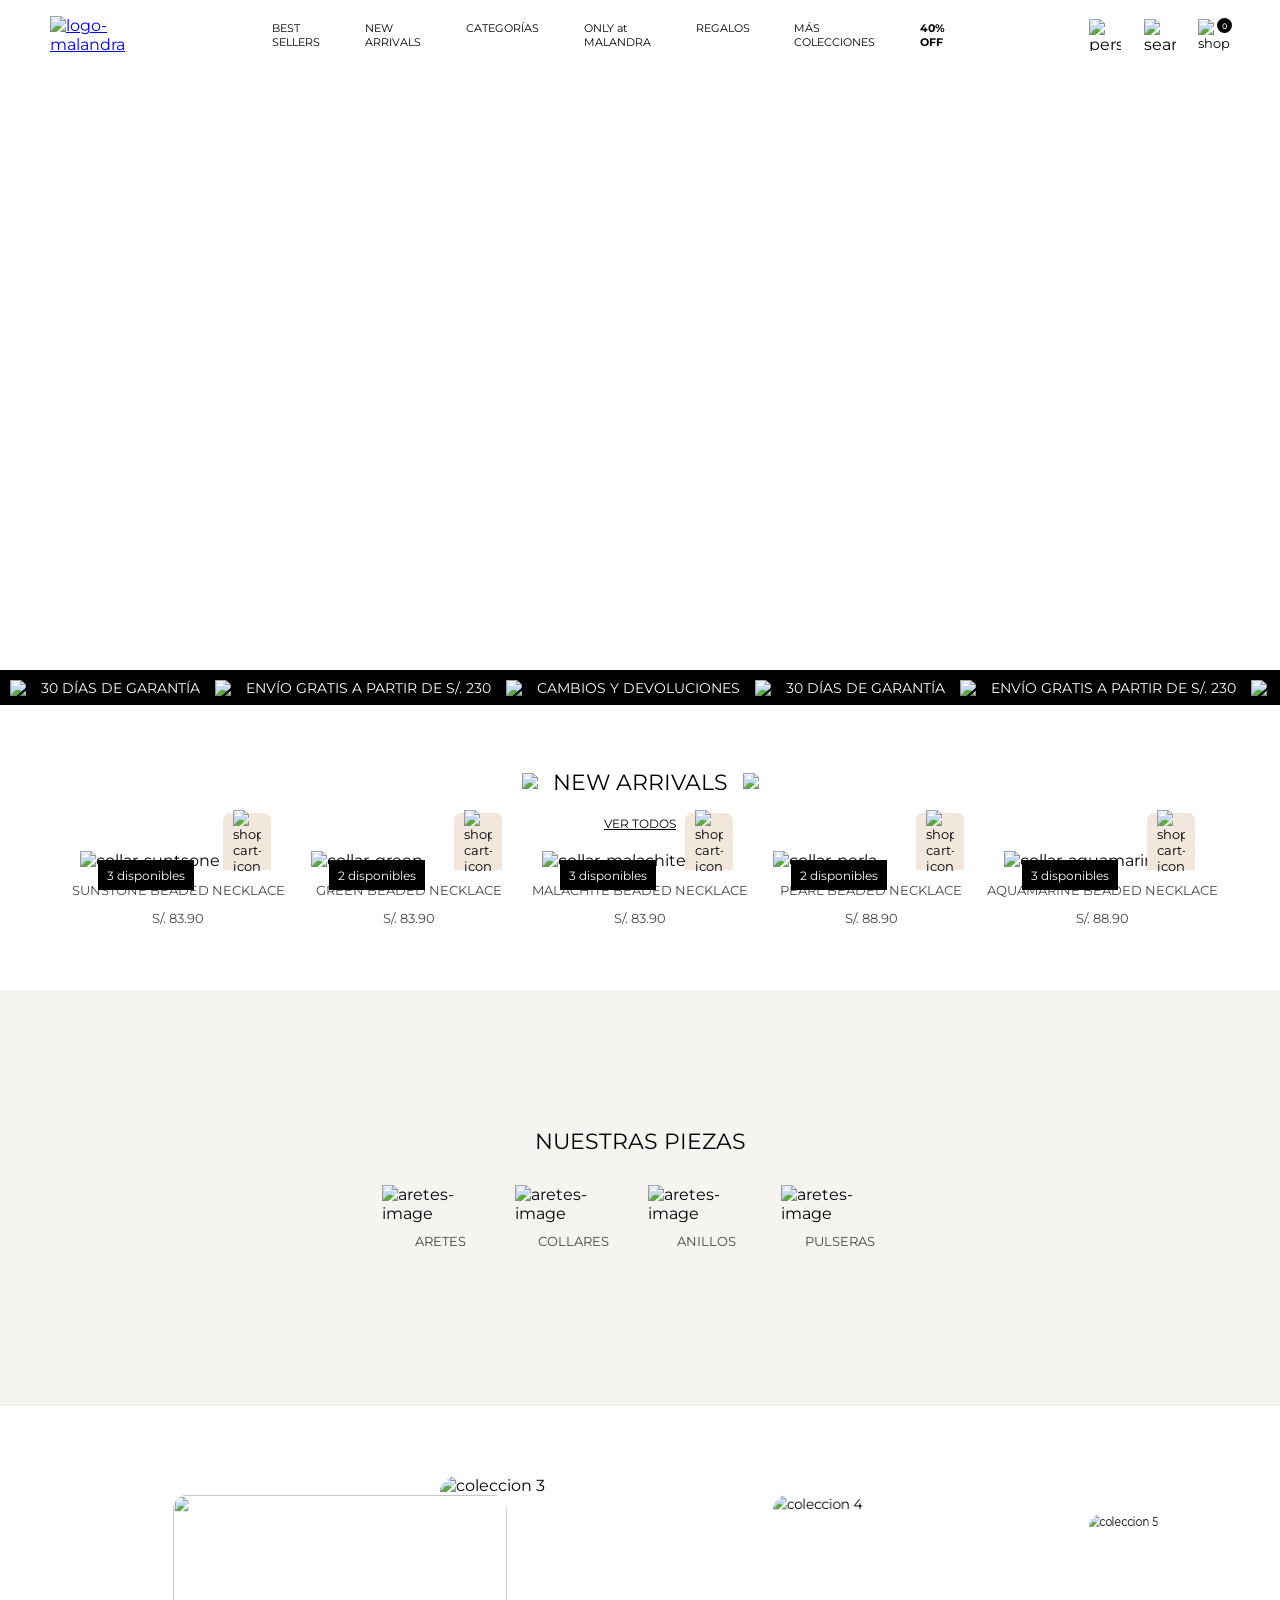
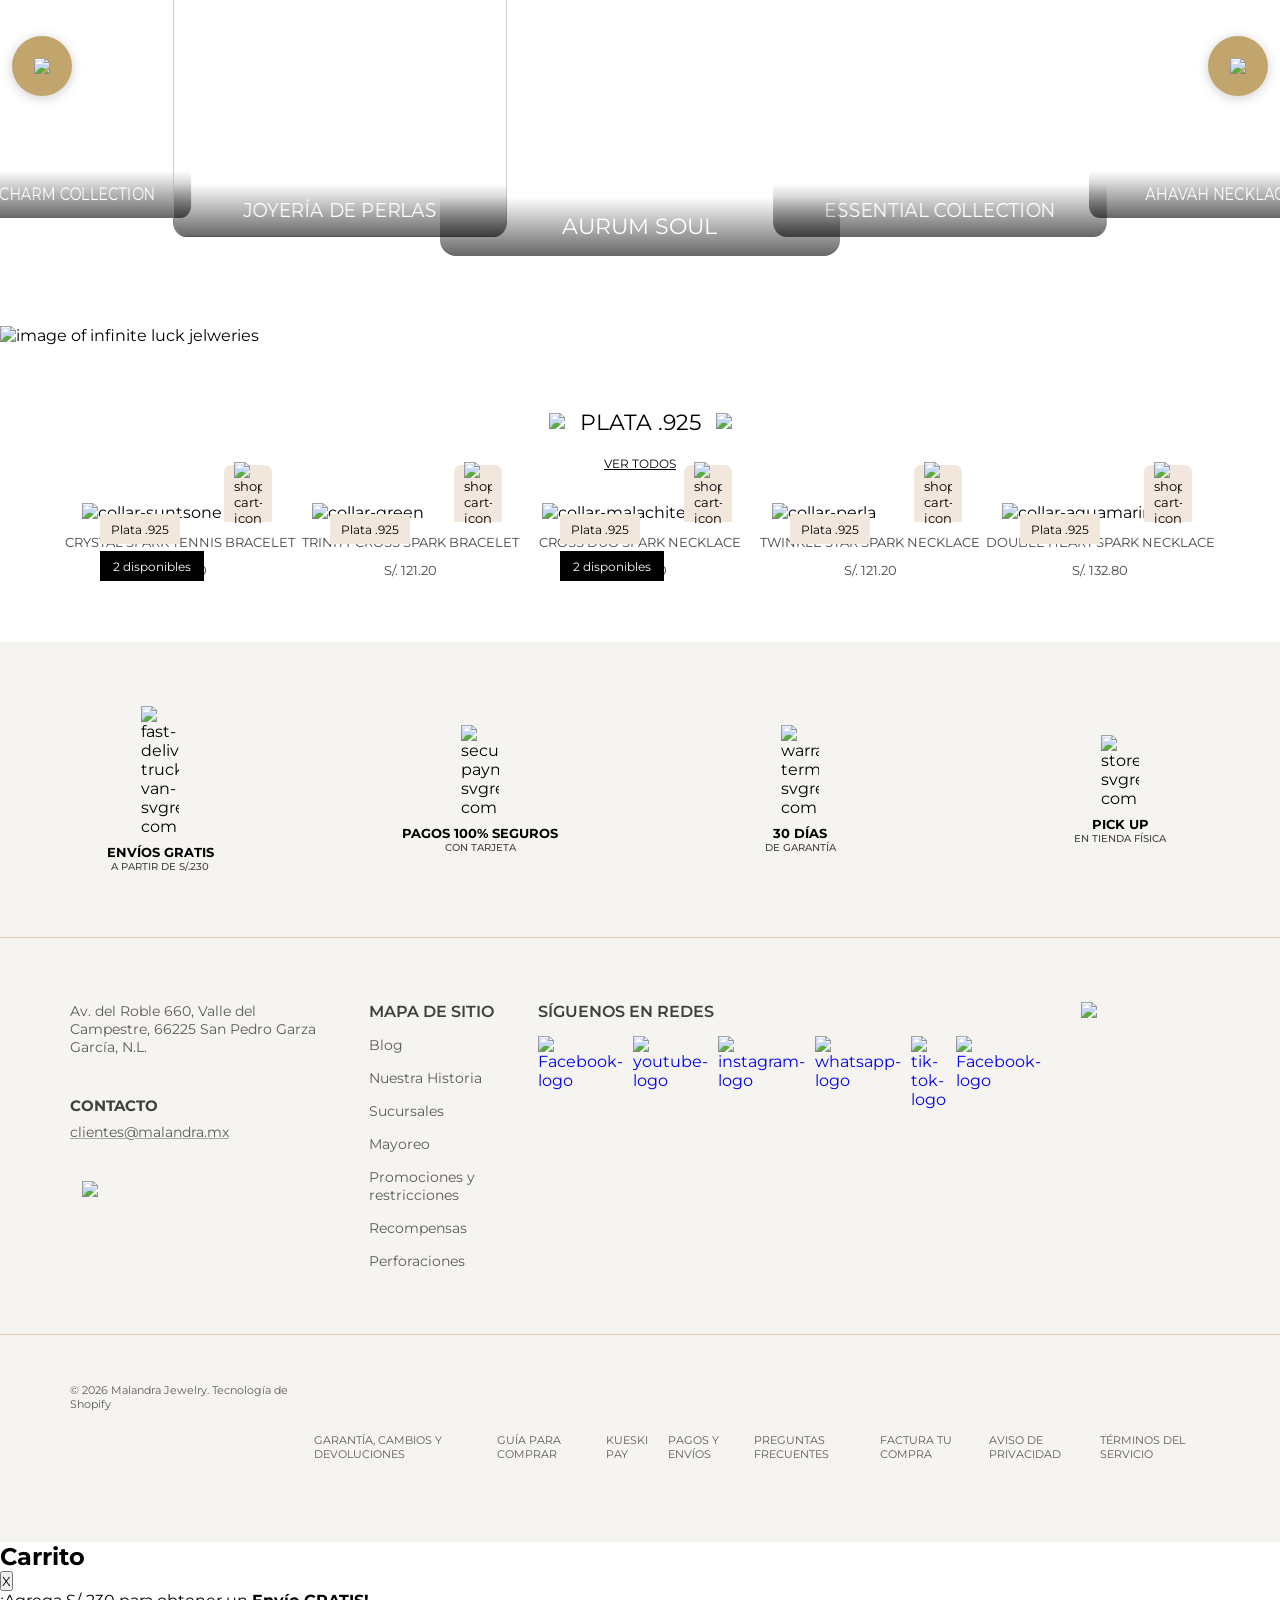
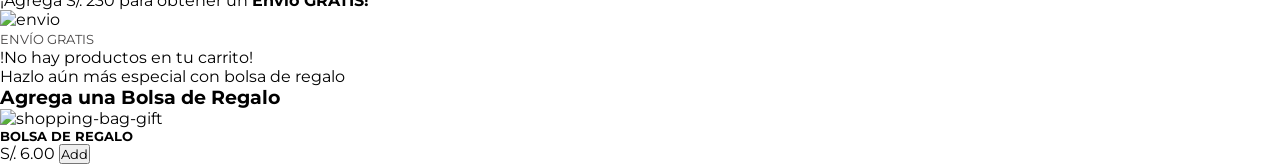
==== index.html @ ec883e51 "estructura inicial" ====
<!DOCTYPE html>
<html lang="en">
<head>
  <meta charset="UTF-8">
  <meta name="viewport" content="width=device-width, initial-scale=1.0">
  <title>Main Page Web Malandra</title>

  <link rel = "stylesheet" href = "styles.css" >
  <link rel = "stylesheet" href = "./cart-drawer/product.css" ><!--CSS DE cart-drawer-->
  
  <!--FONT Montserrat-->
  <link rel="preconnect" href="https://fonts.googleapis.com">
  <link rel="preconnect" href="https://fonts.gstatic.com" crossorigin>
  <link href="https://fonts.googleapis.com/css2?family=Cormorant+Garamond:ital,wght@0,300..700;1,300..700&family=Montserrat:ital,wght@0,100..900;1,100..900&family=Poppins:ital,wght@0,100;0,200;0,300;0,400;0,500;0,600;0,700;0,800;0,900;1,100;1,200;1,300;1,400;1,500;1,600;1,700;1,800;1,900&display=swap" rel="stylesheet">
</head>
<body>
  <header class = "page-header">
    <a href ="index.html">
      <img class = "logo-malandra" src="./assets/LogoMalandra.webp" alt = "logo-malandra"/>
    </a>  
    
    
    <nav class = "nav-links">
      <a>BEST SELLERS</a>
      <a>NEW ARRIVALS</a>
      <a>CATEGORÍAS</a>
      <a>ONLY at MALANDRA</a>
      <a>REGALOS</a>
      <a>MÁS COLECCIONES</a>
      <a>40% OFF</a>
    </nav>

    <div class ="header-actions">
      <img src="./assets/person_24dp_000000_FILL0_wght200_GRAD0_opsz24.svg" alt = "person-icon" />
      <img src="./assets/search_24dp_000000_FILL0_wght200_GRAD0_opsz24.svg  " alt = "search_icon"  />
      <button class = "bag-btn" id ="open-cart">
        <div class="bag-wrapper">
          <img src="./assets/shopping_bag_24dp_000000_FILL0_wght200_GRAD0_opsz24.svg" alt="shoppin-bag-icon" />
          <span>0</span>
        </div>  
      </button>
      </div>  
    </div>
  </header>

  <main>
      <section class = "hero-slider"></section>
    
    <div class = "hero-slider-track">
        <div class = "slider-track">
          <img src = "./assets/license_24dp_FFFFFF_FILL0_wght200_GRAD0_opsz24.svg"/></span>
          <span>30 DÍAS DE GARANTÍA</span>
          <img src = "./assets/delivery_truck_speed_24dp_FFFFFF_FILL0_wght200_GRAD0_opsz24.svg"/>
          <span>ENVÍO GRATIS A PARTIR DE S/. 230</span>
          <img src = "./assets/undo_24dp_FFFFFF_FILL0_wght200_GRAD0_opsz24.svg"/>
          <span>CAMBIOS Y DEVOLUCIONES</span>
          <img src = "./assets/license_24dp_FFFFFF_FILL0_wght200_GRAD0_opsz24.svg"/></span>
          <span>30 DÍAS DE GARANTÍA</span>
          <img src = "./assets/delivery_truck_speed_24dp_FFFFFF_FILL0_wght200_GRAD0_opsz24.svg"/>
          <span>ENVÍO GRATIS A PARTIR DE S/. 230</span>
          <img src = "./assets/undo_24dp_FFFFFF_FILL0_wght200_GRAD0_opsz24.svg"/>
          <span>CAMBIOS Y DEVOLUCIONES</span>
          <img src = "./assets/undo_24dp_FFFFFF_FILL0_wght200_GRAD0_opsz24.svg"/>
          <span>CAMBIOS Y DEVOLUCIONES</span>
          
        </div>  
    </div>
    
    <section class = "new-arrivals">
      <div class = "new-arrivals-header">
        <button><img src = "./assets/arrow_back_ios_24dp_000000_FILL0_wght200_GRAD0_opsz24.svg" /> </button>
        <h3>NEW ARRIVALS</h3>
        <button><img src = "./assets/arrow_forward_ios_24dp_000000_FILL0_wght200_GRAD0_opsz24.svg" /> </button>
      </div>

      <a class = "new-arrivals-link" href = "http://127.0.0.1:5500/index.html">VER TODOS</a>

      <div class = "new-arrivals-grid">
        <article class = "product-card">
        <span>3 disponibles</span>
        <img src="https://malandra.mx/cdn/shop/files/SUNSTONEBEADEDNECKLACE.png?v=1773846710&width=5000" alt = "collar-suntsone"/>
        <button class = "shopping-cart" >
          <img src = "./assets/shopping_cart_24dp_000000_FILL0_wght200_GRAD0_opsz24.svg" alt = "shopping-cart-icon"/>
        </button>
        <p>SUNSTONE BEADED NECKLACE</p>
        <span>S/. 83.90</span>
        </article>

        <article class = "product-card">
        <span>2 disponibles</span>
        <img src="https://malandra.mx/cdn/shop/files/GREENAGATEBEADEDNECKLACE.png?v=1773846921&width=5000" alt = "collar-green"/>
        <button class = "shopping-cart" >
          <img src = "./assets/shopping_cart_24dp_000000_FILL0_wght200_GRAD0_opsz24.svg" alt = "shopping-cart-icon"/>
        </button>
        <p>GREEN BEADED NECKLACE</p>
        <span>S/. 83.90</span>
        </article>

        <article class = "product-card">
        <span>3 disponibles</span>
        <img src="https://malandra.mx/cdn/shop/files/MALACHITEBEADEDNECKLACE.png?v=1773846854&width=5000" alt = "collar-malachite"/>
        <button class = "shopping-cart" >
          <img src = "./assets/shopping_cart_24dp_000000_FILL0_wght200_GRAD0_opsz24.svg" alt = "shopping-cart-icon"/>
        </button>
        <p>MALACHITE BEADED NECKLACE</p>
        <span>S/. 83.90</span>
        </article>

        <article class = "product-card">
        <span>2 disponibles</span>
        <img src="https://malandra.mx/cdn/shop/files/PEARLBEADEDNECKLACE.png?v=1773846811&width=5000" alt = "collar-perla"/>
        <button class = "shopping-cart" >
          <img src = "./assets/shopping_cart_24dp_000000_FILL0_wght200_GRAD0_opsz24.svg" alt = "shopping-cart-icon"/>
        </button>
        <p>PEARL BEADED NECKLACE</p>
        <span>S/. 88.90</span>
        </article>

        <article class = "product-card">
        <span>3 disponibles</span>
        <img src="https://malandra.mx/cdn/shop/files/AQUAMARINEBEADEDNECKLACE.png?v=1773847117&width=5000" alt = "collar-aquamarine"/>
        <button class = "shopping-cart" >
          <img src = "./assets/shopping_cart_24dp_000000_FILL0_wght200_GRAD0_opsz24.svg" alt = "shopping-cart-icon"/>
        </button>
        <p>AQUAMARINE   BEADED NECKLACE</p>
        <span>S/. 88.90</span>
        </article>
      </div>
    </section>

    <section class = "our-pieces">
    <h3>NUESTRAS PIEZAS</h3>
    <div class = "our-pieces-grid">
      <article class = "our-pieces-card">
        <img src = "https://malandra.mx/cdn/shop/files/earrings_mix.png?crop=region&crop_height=864&crop_left=0&crop_top=108&crop_width=1080&v=1752183838&width=480" alt = "aretes-image"/>
        <h6>ARETES</h6>
      </article>

      <article class = "our-pieces-card">
        <img src = "https://malandra.mx/cdn/shop/files/necklace_mix.png?crop=region&crop_height=864&crop_left=0&crop_top=108&crop_width=1080&v=1752183862&width=480" alt = "aretes-image"/>
        <h6>COLLARES</h6>
      </article>

      <article class = "our-pieces-card">
        <img src = "https://malandra.mx/cdn/shop/files/rings_mix.png?crop=region&crop_height=864&crop_left=0&crop_top=108&crop_width=1080&v=1752183891&width=480" alt = "aretes-image"/>
        <h6>ANILLOS</h6>
      </article class = "our-pieces-card">

      <article class = "our-pieces-card">
        <img src = "https://malandra.mx/cdn/shop/files/bracelets_1.png?crop=region&crop_height=864&crop_left=0&crop_top=14&crop_width=1080&v=1752272016&width=480" alt = "aretes-image"/>
        <h6>PULSERAS</h6>
      </article>
    </div>        
    </section>

    <section class="scene">
      <div class="carousel" id="carousel">

        <div class="card card-far-left">
          <img src="https://i.pinimg.com/736x/96/11/b4/9611b4c16db61946c9d4851999c77e84.jpg" alt="coleccion 1">
          <p class="card-label">The Charm Collection</p>
        </div>

        <div class="card card-left">
          <img src="https://i.pinimg.com/736x/4c/24/7c/4c247ca29140c4a42bc08dea4e181241.jpg">
          <p class="card-label">Joyería de Perlas</p>
        </div>

        <div class="card card-center">
          <img src="https://i.pinimg.com/1200x/f3/bd/2f/f3bd2f6c60b0090c0a704b6c6de01a37.jpg" alt="coleccion 3">
          <p class="card-label">Aurum Soul</p>
        </div>

        <div class="card card-right">
          <img src="https://i.pinimg.com/736x/18/f5/49/18f549d91b4a6da5741f7230591dd5a4.jpg" alt="coleccion 4">
          <p class="card-label">Essential Collection</p>
        </div>

        <div class="card card-far-right">
          <img src="https://i.etsystatic.com/8279994/r/il/890108/6342584689/il_fullxfull.6342584689_1jjr.jpg" alt="coleccion 5">
          <p class="card-label">Ahavah Necklace</p>
        </div>

      </div>

      <button class="btn-prev" id="prev"><img class ="arrow-carrusel" src = "./assets/arrow_back_ios_24dp_FFFFFF_FILL0_wght200_GRAD0_opsz24.svg" /></button>
      <button class="btn-next" id="next"><img class ="arrow-carrusel" src = "./assets/arrow_forward_ios_24dp_FFFFFF_FILL0_wght200_GRAD0_opsz24.svg" /> </button>
    </section>

    <section class = "hero-infinite-luck">
      <img src = "https://malandra.mx/cdn/shop/files/inifnite_banner_web2_jpg.jpg?v=1772815286&width=1600" alt ="image of infinite luck jelweries"/>
    </section>

    <section class = "new-arrivals">
      <div class = "new-arrivals-header">
        <button><img src = "./assets/arrow_back_ios_24dp_000000_FILL0_wght200_GRAD0_opsz24.svg" /> </button>
        <h3>PLATA .925</h3>
        <button><img src = "./assets/arrow_forward_ios_24dp_000000_FILL0_wght200_GRAD0_opsz24.svg" /> </button>
      </div>

      <a class = "new-arrivals-link" href = "http://127.0.0.1:5500/index.html">VER TODOS</a>

      <div class = "new-arrivals-grid">
        <article class = "product-card product-card-2">
          <div class = "badge-plata-925">
            <span>Plata .925</span>
            <span>2 disponibles</span>
          </div>
          <img src="https://malandra.mx/cdn/shop/files/crystal-spark-tennis-bracelet-pulseras-fbp510-1epu0071-1rp-2-fb-8162665.png?v=1773160420&width=5000" alt = "collar-suntsone"/>
          <button class = "shopping-cart" >
          <img src = "./assets/shopping_cart_24dp_000000_FILL0_wght200_GRAD0_opsz24.svg" alt = "shopping-cart-icon"/>
        </button>
        <p>CRYSTAL SPARK TENNIS BRACELET</p>
        <span>S/. 171.50</span>
        </article>

        <article class = "product-card">
        <div class = "badge-plata-925">
            <span>Plata .925</span>
          </div>
        <img src="https://malandra.mx/cdn/shop/files/trinity-cross-spark-bracelet-pulseras-fbp509-1epu0065-1rp-2-fb-6068676.png?v=1773160423&width=5000" alt = "collar-green"/>
        <button class = "shopping-cart" >
          <img src = "./assets/shopping_cart_24dp_000000_FILL0_wght200_GRAD0_opsz24.svg" alt = "shopping-cart-icon"/>
        </button>
        <p>TRINITY CROSS SPARK BRACELET</p>
        <span>S/. 121.20</span>
        </article>

        <article class = "product-card">
          <div class = "badge-plata-925">
            <span>Plata .925</span>
            <span>2 disponibles</span>
          </div>
        <img src="https://malandra.mx/cdn/shop/files/cross-duo-spark-necklace-collares-fbc507-1ecl0071-1rp-2-fb-2697715.png?v=1773160423&width=5000" alt = "collar-malachite"/>
        <button class = "shopping-cart" >
          <img src = "./assets/shopping_cart_24dp_000000_FILL0_wght200_GRAD0_opsz24.svg" alt = "shopping-cart-icon"/>
        </button>
        <p>CROSS DUO SPARK NECKLACE</p>
        <span>S/. 121.20</span>
        </article>

        <article class = "product-card">
          <div class = "badge-plata-925">
            <span>Plata .925</span>
          </div>
        <img src="https://malandra.mx/cdn/shop/files/twinkle-star-spark-necklace-collares-fbc506-1ecl0068-1rp-2-fb-7925339.png?v=1773397688&width=5000" alt = "collar-perla"/>
        <button class = "shopping-cart" >
          <img src = "./assets/shopping_cart_24dp_000000_FILL0_wght200_GRAD0_opsz24.svg" alt = "shopping-cart-icon"/>
        </button>
        <p>TWINKLE STAR SPARK NECKLACE</p>
        <span>S/. 121.20</span>
        </article>

        <article class = "product-card">
          <div class = "badge-plata-925">
            <span>Plata .925</span>
          </div>
        <img src="https://malandra.mx/cdn/shop/files/double-heart-spark-necklace-collares-fbc505-1ecl0066-1rp-2-fb-6628439.png?v=1773160422&width=5000" alt = "collar-aquamarine"/>
        <button class = "shopping-cart" >
          <img src = "./assets/shopping_cart_24dp_000000_FILL0_wght200_GRAD0_opsz24.svg" alt = "shopping-cart-icon"/>
        </button>
        <p>DOUBLE HEART SPARK NECKLACE </p>
        <span>S/. 132.80</span>
        </article>
      </div>
    </section>

    <div class ="footer-wrapper">
      <section class = "benefits-bar">
        <div class ="bar-information">
          <img src ="./assets/fast-delivery-truck-van-svgrepo-com.svg" alt = "fast-delivery-truck-van-svgrepo-com"/>
          <span><strong>ENVÍOS GRATIS</strong></span>
          <span>A PARTIR DE S/.230 </span>
        </div>
        <div  class ="bar-information">
        <img src = "./assets/secure-payment-svgrepo-com.svg" alt = "secure-payment-svgrepo-com" >
        <span><strong>PAGOS 100% SEGUROS</strong></span>
        <span>CON TARJETA</span>
        </div>
        <div class ="bar-information">
          <img src = "assets/warranty-term-svgrepo-com.svg" alt = "warranty-term-svgrepo-com">
          <span><strong>30 DÍAS</strong></span>
          <span>DE GARANTÍA</span>
        </div>
        <div class ="bar-information">
          <img src = "./assets/store-svgrepo-com.svg" alt = "store-svgrepo-com"/>
          <span><strong>PICK UP</strong></span>
          <span>EN TIENDA FÍSICA</span> 
        </div>
      </section>

      <section class = "footer-main">
        <div class = "footer-address">
          <p>Av. del Roble 660, Valle del Campestre, 66225 San Pedro Garza García, N.L.</p>
          <div class = "footer-contact">
            <span>CONTACTO</span>
            <a 
            target="_blank"
            href="https://malandra.mx/">clientes@malandra.mx</a>
          </div>
          <img src="./assets/LogoMalandra.webp" />
        </div>

        <div class = "footer-sitemap">
          <h3>MAPA DE SITIO</h3>
          <a href ="http://127.0.0.1:5500/index.html">Blog</a>
          <a href ="http://127.0.0.1:5500/index.html">Nuestra Historia</a>
          <a href ="http://127.0.0.1:5500/index.html">Sucursales</a>
          <a href ="http://127.0.0.1:5500/index.html">Mayoreo</a>
          <a href ="http://127.0.0.1:5500/index.html">Promociones y restricciones</a>
          <a href ="http://127.0.0.1:5500/index.html">Recompensas</a>
          <a href ="http://127.0.0.1:5500/index.html">Perforaciones</a>
          

        </div>

        <div class = "footer-red-social">
          <h3>SÍGUENOS EN REDES</h3>
          <div class = "footer-social-icons">
            <a href ="http://127.0.0.1:5500/index.html" title ="Malandra Jewelry en Facebook">
              <img src = "./assets/Facebook.png" alt ="Facebook-logo"/>
            </a>
            <a href ="http://127.0.0.1:5500/index.html" title ="Malandra Jewelry en Youtube">
              <img src = "./assets/youtube.png" alt ="youtube-logo"/>
            </a>
            <a href ="http://127.0.0.1:5500/index.html" title ="Malandra Jewelry en Instagram">
              <img src = "./assets/logotipo-de-instagram.png" alt ="instagram-logo"/>
            </a>
            <a href ="http://127.0.0.1:5500/index.html" title ="Malandra Jewelry en Whatsapp">
              <img src = "./assets/whatsapp.png" alt ="whatsapp-logo"/>
            </a>
            <a href ="http://127.0.0.1:5500/index.html" title ="Malandra Jewelry en Tiktok">
              <img src = "./assets/tik-tok.png" alt ="tik-tok-logo"/>
            </a>
            <a href ="http://127.0.0.1:5500/index.html" title ="Malandra Jewelry en Pinterest">
              <img src = "./assets/logotipo-de-pinterest.png" alt ="Facebook-logo"/>
            </a>
          </div>
        </div>
        <div class = "img-judge-me">
          <img src = "https://cdn.shopify.com/s/files/1/0613/9710/6904/files/badge_1.png?v=1714652170"/>
        </div>

      </section>

      <footer class ="footer-bottom">
        <div class ="footer-bottom-left">
          <p>© 2026
            <a href="http://127.0.0.1:5500/index.html">Malandra Jewelry.</a>
            <a target ="_blank"href = "https://www.shopify.com/pe?utm_campaign=poweredby&utm_medium=shopify&utm_source=onlinestore">Tecnología de Shopify</a>
          </p>
        </div>

        <nav class ="footer-legal">
          <a href ="http://127.0.0.1:5500/index.html">GARANTÍA, CAMBIOS Y DEVOLUCIONES</a>
          <a href ="http://127.0.0.1:5500/index.html">GUÍA PARA COMPRAR</a>
          <a href ="http://127.0.0.1:5500/index.html">KUESKI PAY</a>
          <a href ="http://127.0.0.1:5500/index.html">PAGOS Y ENVÍOS</a>
          <a href ="http://127.0.0.1:5500/index.html">PREGUNTAS FRECUENTES</a>
          <a href ="http://127.0.0.1:5500/index.html">FACTURA TU COMPRA</a>
          <a href ="http://127.0.0.1:5500/index.html">AVISO DE PRIVACIDAD</a>
          <a href ="http://127.0.0.1:5500/index.html">TÉRMINOS DEL SERVICIO</a>
        </nav>
      </footer>
    </div>
  </main>
  
    <div class="cart-drawer" id="cart-drawer">
      
      <div class="cart-drawer-header">
        <h2>Carrito</h2>
        <button id="close-cart">X</button>
      </div>

      <div class="cart-drawer-body" id="cart-body">
        <p>¡Agrega S/. 230 para obtener un <strong>Envío GRATIS!</strong></p>
        <div class="shipping-progress">
          <div class="shipping-bar">
            <div class="shipping-bar-fill"></div>
          </div>
        
          <div class="shipping-icon">
            <img src="../../assets/delivery_truck_speed_24dp_6E6E6E_FILL0_wght200_GRAD0_opsz24.svg" alt="envio"/>
          </div>
          <span id="shipping-label">ENVÍO GRATIS</span>
        </div>

 
        <div class = "cart-container">
          <p id = "empty-cart" >!No hay productos en tu carrito!</p>
        </div>
      </div>

      <div class ="cart-drawer-footer">
        <div class="gift-bag">
          <p>Hazlo aún más especial con bolsa de regalo</p>
          <h3>Agrega una Bolsa de Regalo</h3>
          <div class = "gift-bag-product">
            <img src = "https://cdn.shopify.com/s/files/1/2128/7599/products/bolsa-de-regalo-gift-wrap-bolsach-malandra-jewelry-128250.jpg?v=1686601328&height=180" alt ="shopping-bag-gift" />
            <div class ="gift-bag-info">
              <h5>BOLSA DE REGALO</h5>
              <span>S/. 6.00</span>
              <button class="btn-add-gift">Add</button>
            </div>
          </div>
        </div>
      </div>
    </div>
    
    <div class="cart-overlay" id="cart-overlay"></div>
</body>
  <script src = "./cart-drawer/product.js"></script>
</html>
---- styles.css ----
*{
  font-family: 'Montserrat';
	margin:0;
	padding: 0;
	box-sizing: border-box;
}

/* Navegator*/
.page-header{

	height: 70px;
	/*background-color: bisque;*/

	display: flex;
	gap: 9.0rem;
	justify-content: center;
	align-items: center;

  padding:0 50px;
}

.logo-malandra{
	width: auto;
	height: 1.4rem;
}
.nav-links{
	display:flex;
	gap: 2.8rem;
	font-size: 11px;
}
.nav-links a:nth-child(7){
	font-weight: 700;
}
.header-actions img{
	width: 32px;
	height: 32px;
	
}

.header-actions{
	display: flex;
	gap: 1.4rem;
}
.bag-btn{
  background: none;
  border: none;
  cursor: pointer;
  padding: 0;
}

.bag-wrapper {
  position: relative;
  display: flex;
}

.bag-wrapper span{
  position: absolute;
  top: -1px;
  right: -2px;

  background-color: black;
  color: rgb(255, 255, 255) !important;
  font-size: 8px !important ;
  font-weight: 500;

  width: 15px;
  height: 15px;
  border-radius: 50%;

  display: flex;
  align-items: center;
  justify-content: center;
}

/*Slider Part*/
.hero-slider {
	background-image:url(./assets/Malandra_img_movement.webp);
	background-size: cover;
	background-position: center	;
	height:600px;
	width: 100%;

	overflow: hidden;
	background-repeat: no-repeat	;

}
.hero-slider-track{
	background-color: black;
	height: 35px;
	display: flex;
	align-items: center;
	
	padding:0px 10px;

	overflow:hidden;

}
.slider-track{
	color:white;
	font-size:14px ;

	display: flex;
	gap:15px;
	align-items:  center;
	justify-content: center;
	
	white-space: nowrap
}

/*NEW ARRIVALS*/
.new-arrivals{
	display: flex;
	flex-direction: column;
	justify-content: center;
	align-items: center;
	
	gap:20px;
	padding-top: 4rem;
	padding-bottom: 4rem;
}
.new-arrivals a{
	color:black;
	font-size:12px;
}
.new-arrivals-header button{
	background: none;
	border:0px;
	cursor: pointer;
}
.new-arrivals-header {
	display: flex;
	gap:15px;
}
.new-arrivals-header img{
	width: auto;
	height: 20px;
}
.new-arrivals-header h3{
	font-size: 22px;
	font-weight: 400;
}

/* CARD JEWELRY NEW ARRIVALS*/
.new-arrivals-grid{
	display: grid;
	grid-template-columns: repeat(5	,1fr);
	
	
}
.product-card img {
	width: 85%;
	margin: 0 auto;
  
}
.product-card span:nth-child(1){
	background-color: black;
	height: 30px;
	width:6rem;
	
	position: absolute;
	top:9px;
	left:35px;
	
	color:white;
	font-size:12px;

	display: flex;
	justify-content: center;
	align-items: center;
}
.shopping-cart{
	position: absolute;
  background-color: rgb(241, 231, 221);
  margin:0;
  padding: 0;
 
  display: flex;
  align-items: center;
  width:3rem;
  height: 6.3vh;

  border-top-left-radius:7px ;
  border-top-right-radius: 7px;

  cursor: pointer;
  border:0;

  bottom: 56px;
  right:23px;
}
.shopping-cart img{
  height: 28x;
  width: 28px;
}
.product-card {
	display: flex;
	gap:12px;
	flex-direction: column;
	justify-content: center;
	align-items: center;
	position:relative;
}
.product-card p,span:last-child {
	font-size:13px;
	color:rgb(71, 69, 69);

}
.product-card span:last-child {
	font-size:13px;
	color:rgb(71, 69, 69);

}
/*OUR PIECES*/
.our-pieces{
	background-color: #f6f4f1;
	height: 26rem;

	display: flex;
	flex-direction: column;
	justify-content: center;
	align-items: center	;

	gap:30px;
  
  padding-bottom:20px;
	padding-left: 35px;
	padding-right: 35px;
  
}
.our-pieces h3{
	font-size: 22px;
	font-weight: 400;
}
.our-pieces-grid{
	display: grid;
	grid-template-columns: repeat(4,1fr);
	gap:10px;
  
}
.our-pieces-card img{
	width:95%;
	margin:0 auto;
}
.our-pieces-card{
	display: flex;
	flex-direction: column;
	align-items: center;
	justify-content: center;

	gap:10px;
}
.our-pieces-card h6{
	font-size:13px;
	color:rgb(71, 69, 69);
	font-weight: 400;
}

/*Carrusel Card*/
.scene {
  position: relative;
  width: 100%;
  height: 520px;
  perspective: 1000px;
  overflow: hidden;
  display: flex;
  align-items: center;
  justify-content: center;
}

.carousel {
  position: relative;
  width: 100%;
  height: 80px;
  display: flex;
  align-items: center;
  justify-content: center;
}

.card {
  position: absolute;
  
  width: 400px;
  height: 380px;
  border-radius: 16px;
  overflow: hidden;

  cursor: pointer;
  transition: transform 0.45s ease, opacity 0.45s ease;
  
}
.card p{
  display: flex;
  justify-content: center;
  align-items: center;

  font-size: 22px;
}
.card img {
  width: 100%;
  height: 100%;
  object-fit: cover;
}

.card-label {
  position: absolute;
  bottom: 0;
  left: 0;
  right: 0;

  padding: 16px;
  background: linear-gradient(transparent, rgba(0,0,0,0.6));
  color: white;
  font-size: 13px;
  text-transform: uppercase;
}

.card-center {
  transform: translateX(0) scale(1) rotateY(0deg);
  opacity: 1;
  z-index: 5;
}

.card-left {
  transform: translateX(-300px) scale(0.9) rotateY(22deg);
  
  z-index: 4;
}

.card-right {
  transform: translateX(300px) scale(0.9) rotateY(-22deg);
 
  z-index: 4;
}

.card-far-left {
  transform: translateX(-580px) scale(0.8) rotateY(35deg);
  
  z-index: 3;
}

.card-far-right {
  transform: translateX(580px) scale(0.8) rotateY(-35deg);
 
  z-index: 3;
}

.btn-prev,
.btn-next {
  position: absolute;
  top: 50%;

  transform: translateY(-50%);
  
  width: 60px;
  height: 60px;

  border-radius: 50%;
  border:none;
  background: rgb(194, 165, 108);
  cursor: pointer;
  z-index: 10;
  
  display: flex;
  align-items: center;
  justify-content: center;

  box-shadow: 0 2px 12px rgba(0, 0, 0, 0.2); ;
  
}


.btn-prev { left: 12px; }
.btn-next { right: 12px; }

/*hero infinite luck*/
.hero-infinite-luck img{
  width: 99.04rem;

}

/*PLATA .925*/
.badge-plata-925 span:nth-child(1){
  background-color: rgb(241, 231, 221);
  height: 30px;
	width:5rem;
	
	position: absolute;
	top:23px;
	left:35px;
	
	
	font-size:12px;

	display: flex;
	justify-content: center;
	align-items: center;

  color:black;
  
}
.badge-plata-925 span:nth-child(2){
  background-color: rgb(0, 0, 0);
  height: 30px;
	width:6.5rem;
	
	position: absolute;
	top:60px;
	left:35px;
	
	color:white;
	font-size:12px;

	display: flex;
	justify-content: center;
	align-items: center;

  color:rgb(255, 255, 255);
  
}

/*FOOTER WRAPPER*/

.footer-wrapper{
	background-color: #f6f4f1;
  height: 100vh;
}
.benefits-bar{
  display: flex;
  align-items: center;
  justify-content:space-evenly;
  
  padding-top:4rem;
  padding-bottom:4rem;

  border-bottom: 1px solid #e2caaf;
}
.bar-information{
  display: flex;
  flex-direction: column;
  justify-content: center;
  align-items: center;
  flex: 1;
}
.bar-information img{
  width:12%;
  padding-bottom: 8px;
}
.bar-information span:nth-of-type(1){
  font-size: 13px;
 
}
.bar-information span:nth-of-type(2){
  font-size: 10px;
  font-weight: 500;
}
/*Footer Main*/
.footer-main{
  display: grid;
  grid-template-columns: 2fr repeat(3,1fr); 
  padding: 4rem 70px;
  gap:40px;

  border-bottom: 1px solid #e2caaf;
}
.footer-address{
  display: flex;
  flex-direction: column;
  gap:40px;

  max-width: 450px;
}
.footer-address img{
  width: 40%;
  padding-left:12px;
}
.footer-address p{
  font-size: 14px;
  color:rgb(92, 91, 91);
}
.footer-contact{
  display: flex;
  flex-direction: column;
  gap:8px;
}
.footer-contact span{
  font-size:15px;
  font-weight: 700;
  color:rgb(63, 63, 63);
}
.footer-contact a{
  font-size:14px;
  color:rgb(92, 91, 91);
  text-decoration-color: rgb(170, 169, 169);
}
.footer-sitemap {
  display: flex;
  flex-direction: column;
  gap:15px;
}
.footer-sitemap h3,
.footer-red-social h3{
  font-size:16px;
  font-weight: 600;
  color:rgb(63, 63, 63);
}
.footer-sitemap a{ 
  text-decoration: none;
  color:rgb(92, 91, 91);
  font-size:14px;
}

.footer-red-social a{
 
  text-decoration: none;
}

.footer-social-icons img{
  width:18px;
  margin:0;
  padding:0;
  transition: transform 0.2s ease; 
}
.footer-social-icons a:hover img {
  transform: translateY(-4px);
}
.footer-red-social{
  display: flex;
  flex-direction: column;
  gap:15px;
}
.footer-social-icons{
 display: flex;
 gap:10px;
}
/*Footer Bottom*/
.footer-bottom{
  display: grid;
  grid-template-columns: 1fr 4fr; 

  padding: 3rem 70px;
  gap:20px;

}
.footer-bottom p{
  font-size:11px;
  color:rgb(92, 91, 91);
 
}
.footer-bottom-left a:nth-of-type(1){
  text-decoration: none;
  color:rgb(92, 91, 91);
  
}
.footer-bottom-left a:nth-of-type(2){
  text-decoration: none;
  color:rgb(92, 91, 91);
} 
.footer-legal a{
  text-decoration: none;
  color:rgb(92, 91, 91);
  font-size:11px;
  
}
.footer-legal{
  display: flex;
  gap:10px;
  padding-top: 50px ;
}
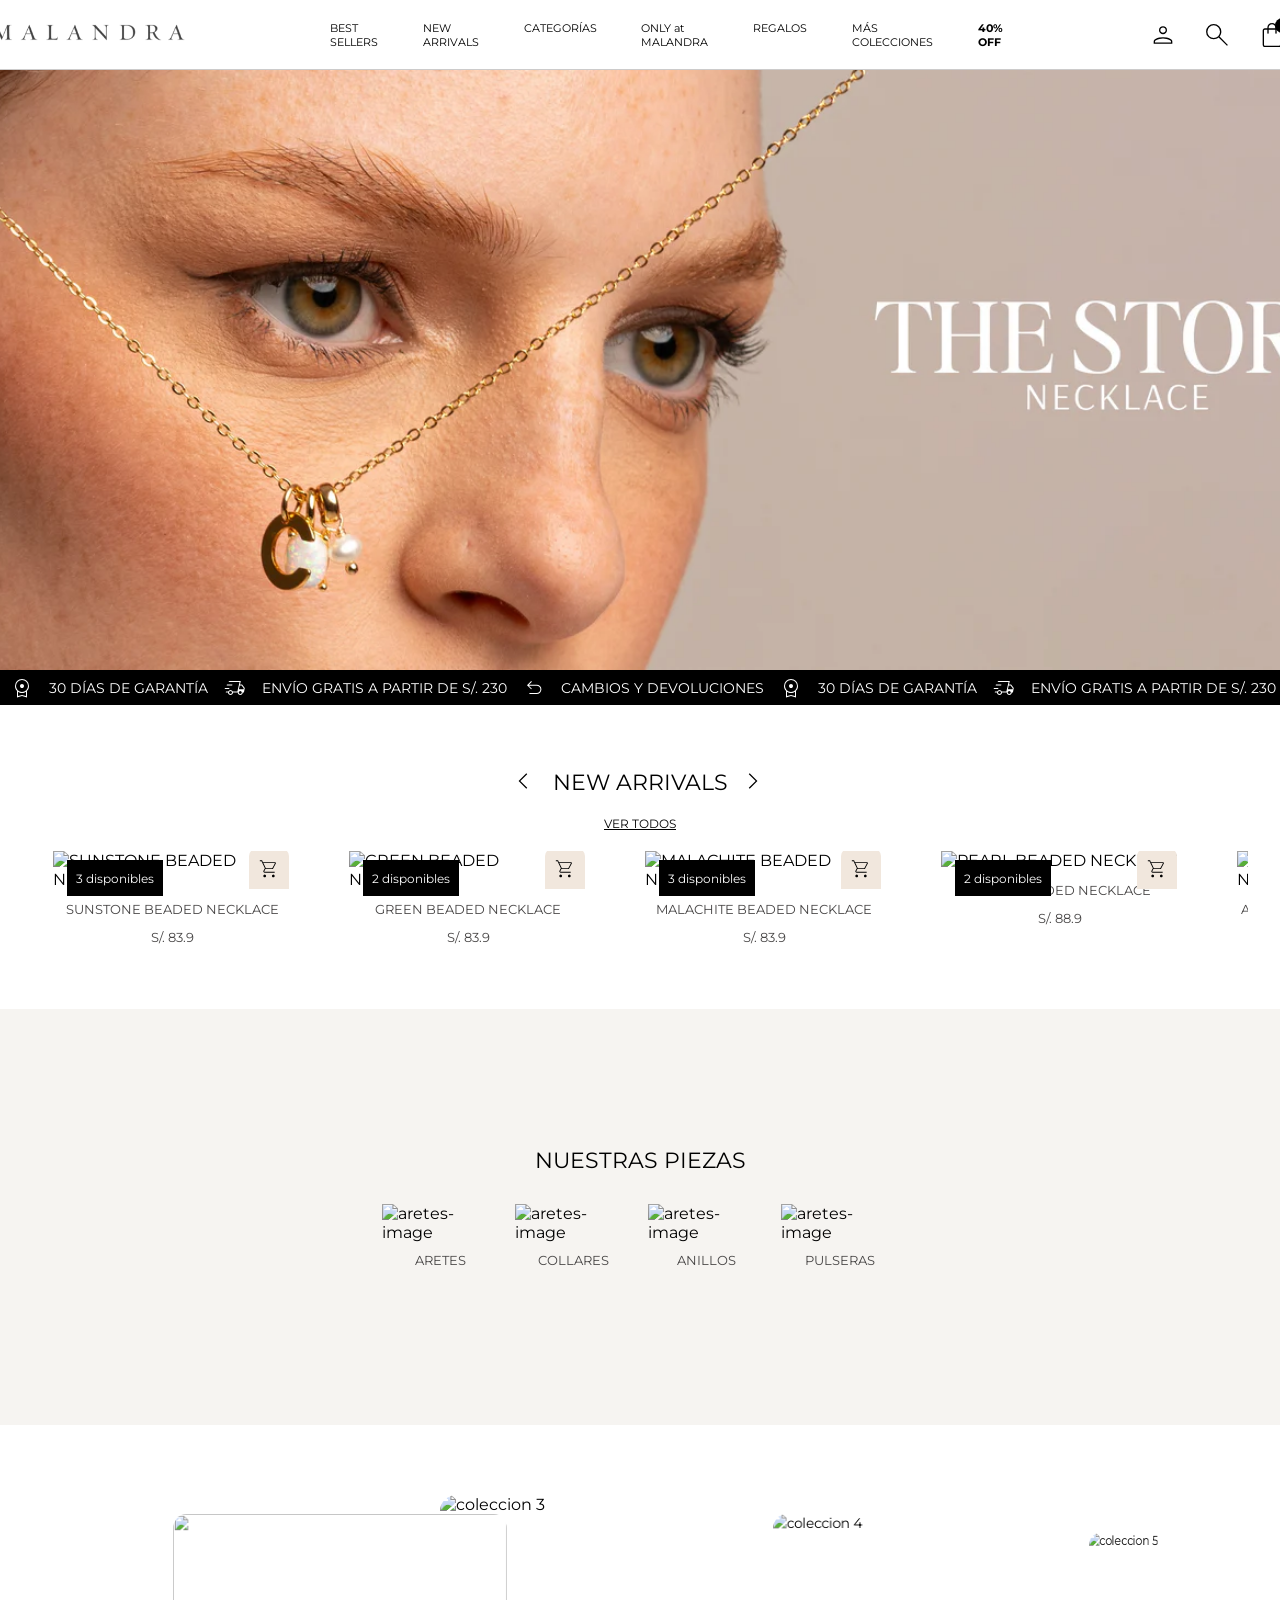
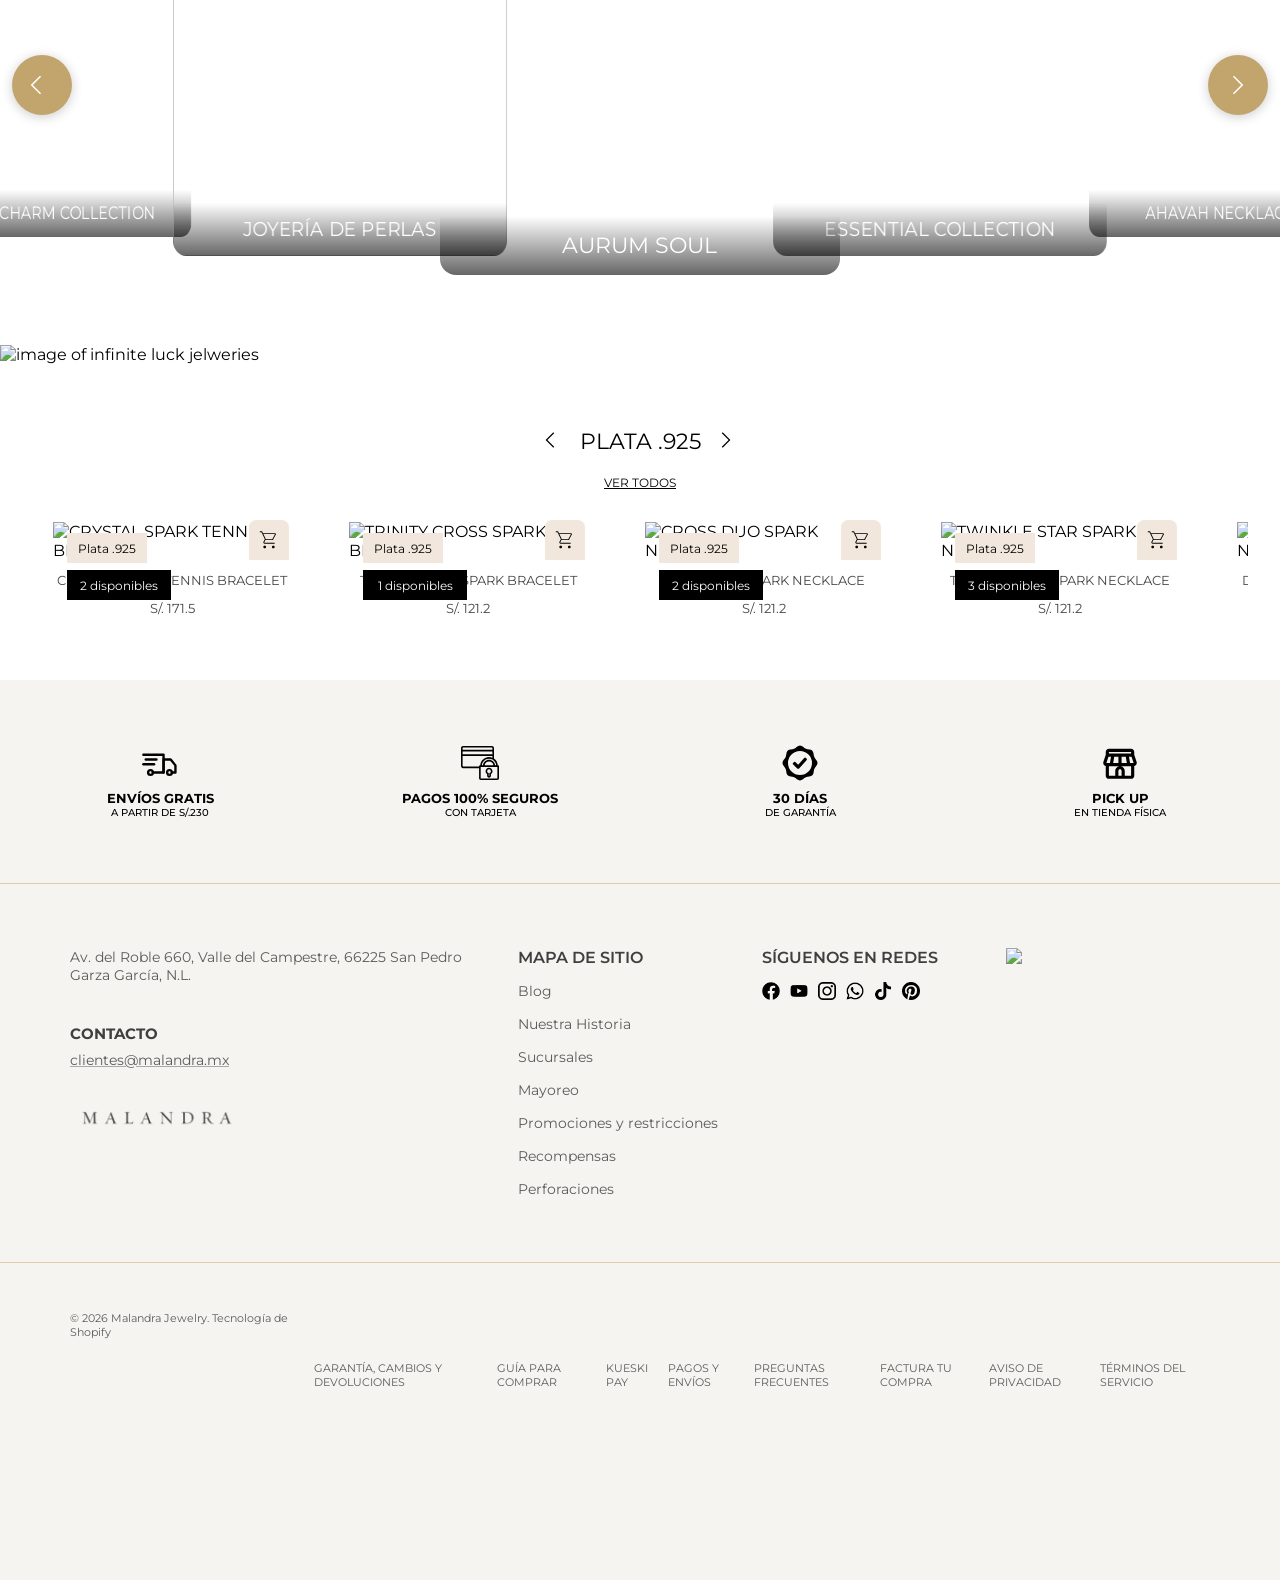
==== commit e4f163b1: "se modifica archivos principales" ====
--- a/index.html
+++ b/index.html
@@ -36,7 +36,7 @@
       <button class = "bag-btn" id ="open-cart">
         <div class="bag-wrapper">
           <img src="./assets/shopping_bag_24dp_000000_FILL0_wght200_GRAD0_opsz24.svg" alt="shoppin-bag-icon" />
-          <span>0</span>
+          <span class ="cart-item-count">0</span>
         </div>  
       </button>
       </div>  
@@ -44,7 +44,7 @@
   </header>
 
   <main>
-      <section class = "hero-slider"></section>
+    <section class = "hero-slider"></section>
     
     <div class = "hero-slider-track">
         <div class = "slider-track">
@@ -66,65 +66,19 @@
         </div>  
     </div>
     
-    <section class = "new-arrivals">
+    <section class = "carousel" data-categoria = "new-arrivals">
       <div class = "new-arrivals-header">
-        <button><img src = "./assets/arrow_back_ios_24dp_000000_FILL0_wght200_GRAD0_opsz24.svg" /> </button>
+        <button class="btn-prev"><img src = "./assets/arrow_back_ios_24dp_000000_FILL0_wght200_GRAD0_opsz24.svg" /> </button>
         <h3>NEW ARRIVALS</h3>
-        <button><img src = "./assets/arrow_forward_ios_24dp_000000_FILL0_wght200_GRAD0_opsz24.svg" /> </button>
+        <button class="btn-next"><img src = "./assets/arrow_forward_ios_24dp_000000_FILL0_wght200_GRAD0_opsz24.svg" /> </button>
       </div>
 
       <a class = "new-arrivals-link" href = "http://127.0.0.1:5500/index.html">VER TODOS</a>
 
-      <div class = "new-arrivals-grid">
-        <article class = "product-card">
-        <span>3 disponibles</span>
-        <img src="https://malandra.mx/cdn/shop/files/SUNSTONEBEADEDNECKLACE.png?v=1773846710&width=5000" alt = "collar-suntsone"/>
-        <button class = "shopping-cart" >
-          <img src = "./assets/shopping_cart_24dp_000000_FILL0_wght200_GRAD0_opsz24.svg" alt = "shopping-cart-icon"/>
-        </button>
-        <p>SUNSTONE BEADED NECKLACE</p>
-        <span>S/. 83.90</span>
-        </article>
-
-        <article class = "product-card">
-        <span>2 disponibles</span>
-        <img src="https://malandra.mx/cdn/shop/files/GREENAGATEBEADEDNECKLACE.png?v=1773846921&width=5000" alt = "collar-green"/>
-        <button class = "shopping-cart" >
-          <img src = "./assets/shopping_cart_24dp_000000_FILL0_wght200_GRAD0_opsz24.svg" alt = "shopping-cart-icon"/>
-        </button>
-        <p>GREEN BEADED NECKLACE</p>
-        <span>S/. 83.90</span>
-        </article>
-
-        <article class = "product-card">
-        <span>3 disponibles</span>
-        <img src="https://malandra.mx/cdn/shop/files/MALACHITEBEADEDNECKLACE.png?v=1773846854&width=5000" alt = "collar-malachite"/>
-        <button class = "shopping-cart" >
-          <img src = "./assets/shopping_cart_24dp_000000_FILL0_wght200_GRAD0_opsz24.svg" alt = "shopping-cart-icon"/>
-        </button>
-        <p>MALACHITE BEADED NECKLACE</p>
-        <span>S/. 83.90</span>
-        </article>
-
-        <article class = "product-card">
-        <span>2 disponibles</span>
-        <img src="https://malandra.mx/cdn/shop/files/PEARLBEADEDNECKLACE.png?v=1773846811&width=5000" alt = "collar-perla"/>
-        <button class = "shopping-cart" >
-          <img src = "./assets/shopping_cart_24dp_000000_FILL0_wght200_GRAD0_opsz24.svg" alt = "shopping-cart-icon"/>
-        </button>
-        <p>PEARL BEADED NECKLACE</p>
-        <span>S/. 88.90</span>
-        </article>
-
-        <article class = "product-card">
-        <span>3 disponibles</span>
-        <img src="https://malandra.mx/cdn/shop/files/AQUAMARINEBEADEDNECKLACE.png?v=1773847117&width=5000" alt = "collar-aquamarine"/>
-        <button class = "shopping-cart" >
-          <img src = "./assets/shopping_cart_24dp_000000_FILL0_wght200_GRAD0_opsz24.svg" alt = "shopping-cart-icon"/>
-        </button>
-        <p>AQUAMARINE   BEADED NECKLACE</p>
-        <span>S/. 88.90</span>
-        </article>
+      <div class="carousel-outer">
+        <div class="carousel-track">
+          <!--Completado en index.js de la categoria "new-arrivals"-->
+        </div>
       </div>
     </section>
 
@@ -154,7 +108,7 @@
     </section>
 
     <section class="scene">
-      <div class="carousel" id="carousel">
+      <div class="carousel-dinamic" >
 
         <div class="card card-far-left">
           <img src="https://i.pinimg.com/736x/96/11/b4/9611b4c16db61946c9d4851999c77e84.jpg" alt="coleccion 1">
@@ -183,85 +137,27 @@
 
       </div>
 
-      <button class="btn-prev" id="prev"><img class ="arrow-carrusel" src = "./assets/arrow_back_ios_24dp_FFFFFF_FILL0_wght200_GRAD0_opsz24.svg" /></button>
-      <button class="btn-next" id="next"><img class ="arrow-carrusel" src = "./assets/arrow_forward_ios_24dp_FFFFFF_FILL0_wght200_GRAD0_opsz24.svg" /> </button>
+      <button class ="arrow-carrusel-left-prev"><img  src = "./assets/arrow_back_ios_24dp_FFFFFF_FILL0_wght200_GRAD0_opsz24.svg" /></button>
+      <button class ="arrow-carrusel-next"><img  src = "./assets/arrow_forward_ios_24dp_FFFFFF_FILL0_wght200_GRAD0_opsz24.svg" /> </button>
     </section>
 
     <section class = "hero-infinite-luck">
       <img src = "https://malandra.mx/cdn/shop/files/inifnite_banner_web2_jpg.jpg?v=1772815286&width=1600" alt ="image of infinite luck jelweries"/>
     </section>
 
-    <section class = "new-arrivals">
+    <section class = "carousel" data-categoria="plata-925">
       <div class = "new-arrivals-header">
-        <button><img src = "./assets/arrow_back_ios_24dp_000000_FILL0_wght200_GRAD0_opsz24.svg" /> </button>
+        <button class="btn-prev"><img src = "./assets/arrow_back_ios_24dp_000000_FILL0_wght200_GRAD0_opsz24.svg" /> </button>
         <h3>PLATA .925</h3>
-        <button><img src = "./assets/arrow_forward_ios_24dp_000000_FILL0_wght200_GRAD0_opsz24.svg" /> </button>
+        <button class="btn-next"><img src = "./assets/arrow_forward_ios_24dp_000000_FILL0_wght200_GRAD0_opsz24.svg" /> </button>
       </div>
 
       <a class = "new-arrivals-link" href = "http://127.0.0.1:5500/index.html">VER TODOS</a>
 
-      <div class = "new-arrivals-grid">
-        <article class = "product-card product-card-2">
-          <div class = "badge-plata-925">
-            <span>Plata .925</span>
-            <span>2 disponibles</span>
-          </div>
-          <img src="https://malandra.mx/cdn/shop/files/crystal-spark-tennis-bracelet-pulseras-fbp510-1epu0071-1rp-2-fb-8162665.png?v=1773160420&width=5000" alt = "collar-suntsone"/>
-          <button class = "shopping-cart" >
-          <img src = "./assets/shopping_cart_24dp_000000_FILL0_wght200_GRAD0_opsz24.svg" alt = "shopping-cart-icon"/>
-        </button>
-        <p>CRYSTAL SPARK TENNIS BRACELET</p>
-        <span>S/. 171.50</span>
-        </article>
-
-        <article class = "product-card">
-        <div class = "badge-plata-925">
-            <span>Plata .925</span>
-          </div>
-        <img src="https://malandra.mx/cdn/shop/files/trinity-cross-spark-bracelet-pulseras-fbp509-1epu0065-1rp-2-fb-6068676.png?v=1773160423&width=5000" alt = "collar-green"/>
-        <button class = "shopping-cart" >
-          <img src = "./assets/shopping_cart_24dp_000000_FILL0_wght200_GRAD0_opsz24.svg" alt = "shopping-cart-icon"/>
-        </button>
-        <p>TRINITY CROSS SPARK BRACELET</p>
-        <span>S/. 121.20</span>
-        </article>
-
-        <article class = "product-card">
-          <div class = "badge-plata-925">
-            <span>Plata .925</span>
-            <span>2 disponibles</span>
-          </div>
-        <img src="https://malandra.mx/cdn/shop/files/cross-duo-spark-necklace-collares-fbc507-1ecl0071-1rp-2-fb-2697715.png?v=1773160423&width=5000" alt = "collar-malachite"/>
-        <button class = "shopping-cart" >
-          <img src = "./assets/shopping_cart_24dp_000000_FILL0_wght200_GRAD0_opsz24.svg" alt = "shopping-cart-icon"/>
-        </button>
-        <p>CROSS DUO SPARK NECKLACE</p>
-        <span>S/. 121.20</span>
-        </article>
-
-        <article class = "product-card">
-          <div class = "badge-plata-925">
-            <span>Plata .925</span>
-          </div>
-        <img src="https://malandra.mx/cdn/shop/files/twinkle-star-spark-necklace-collares-fbc506-1ecl0068-1rp-2-fb-7925339.png?v=1773397688&width=5000" alt = "collar-perla"/>
-        <button class = "shopping-cart" >
-          <img src = "./assets/shopping_cart_24dp_000000_FILL0_wght200_GRAD0_opsz24.svg" alt = "shopping-cart-icon"/>
-        </button>
-        <p>TWINKLE STAR SPARK NECKLACE</p>
-        <span>S/. 121.20</span>
-        </article>
-
-        <article class = "product-card">
-          <div class = "badge-plata-925">
-            <span>Plata .925</span>
-          </div>
-        <img src="https://malandra.mx/cdn/shop/files/double-heart-spark-necklace-collares-fbc505-1ecl0066-1rp-2-fb-6628439.png?v=1773160422&width=5000" alt = "collar-aquamarine"/>
-        <button class = "shopping-cart" >
-          <img src = "./assets/shopping_cart_24dp_000000_FILL0_wght200_GRAD0_opsz24.svg" alt = "shopping-cart-icon"/>
-        </button>
-        <p>DOUBLE HEART SPARK NECKLACE </p>
-        <span>S/. 132.80</span>
-        </article>
+      <div class = "carousel-outer">
+        <div class = "carousel-track">
+          <!--Completado en index.js de la categoria "plata-925"-->
+        </div>
       </div>
     </section>
 
@@ -364,50 +260,55 @@
       </footer>
     </div>
   </main>
+    
+  <!--Carrito-Vista-Previa-->
+  <div class="cart-drawer" id="cart-drawer">
+
+    <div class="cart-drawer-header">
+      <h2>Carrito</h2>
+      <button id="close-cart">X</button>
+    </div>
+
+    <div class="cart-drawer-body">
+      <p id="shipping-msg">¡Agrega <strong>S/. 230.00</strong> para obtener un <strong>Envío GRATIS!</strong></p>
+
+      <div class="cart-container">
+        <p id="empty-cart">¡No hay productos en tu carrito!</p>
+      </div>
+    </div>
+
+    <!-- Visible solo cuando hay productos -->
+    <div class="cart-drawer-footer" id="cart-footer" style="display:none;">
+      <ul class="trust-badges">
+        <li>
+          <img src="assets/medal.png" alt="garantia"/>
+          30 días de garantía asegurada
+        </li>
+        <li>
+          <img src="assets/refund.png" alt="refund-icon"/>
+          10 días para cambios y devoluciones gratis
+        </li>
+        <li>
+          <img src="assets/lock_24dp_000000_FILL0_wght300_GRAD0_opsz24.svg" alt="lock"/>
+          Compra cifrada y segura
+        </li>
+        <li>Los regalos no son acumulables</li>
+        <li>La tarifa de envío se calcula en checkout.</li>
+      </ul>
+      <div class="cart-subtotal">
+        <span>Subtotal</span>
+        <span class="cart-subtotal-amount">S/. 0.00</span>
+      </div>
+      <button class="btn-checkout" id="btn-checkout" onclick="alert('Redirigiendo al checkout...')">
+        Ir a pagar
+      </button>
+    </div>
+
+  </div>
+
+  <div class="cart-overlay" id="cart-overlay"></div>
+</body>
+  <script src = "index.js"></script>
+  <script src = "./cart-drawer/product.js"></script>
   
-    <div class="cart-drawer" id="cart-drawer">
-      
-      <div class="cart-drawer-header">
-        <h2>Carrito</h2>
-        <button id="close-cart">X</button>
-      </div>
-
-      <div class="cart-drawer-body" id="cart-body">
-        <p>¡Agrega S/. 230 para obtener un <strong>Envío GRATIS!</strong></p>
-        <div class="shipping-progress">
-          <div class="shipping-bar">
-            <div class="shipping-bar-fill"></div>
-          </div>
-        
-          <div class="shipping-icon">
-            <img src="../../assets/delivery_truck_speed_24dp_6E6E6E_FILL0_wght200_GRAD0_opsz24.svg" alt="envio"/>
-          </div>
-          <span id="shipping-label">ENVÍO GRATIS</span>
-        </div>
-
- 
-        <div class = "cart-container">
-          <p id = "empty-cart" >!No hay productos en tu carrito!</p>
-        </div>
-      </div>
-
-      <div class ="cart-drawer-footer">
-        <div class="gift-bag">
-          <p>Hazlo aún más especial con bolsa de regalo</p>
-          <h3>Agrega una Bolsa de Regalo</h3>
-          <div class = "gift-bag-product">
-            <img src = "https://cdn.shopify.com/s/files/1/2128/7599/products/bolsa-de-regalo-gift-wrap-bolsach-malandra-jewelry-128250.jpg?v=1686601328&height=180" alt ="shopping-bag-gift" />
-            <div class ="gift-bag-info">
-              <h5>BOLSA DE REGALO</h5>
-              <span>S/. 6.00</span>
-              <button class="btn-add-gift">Add</button>
-            </div>
-          </div>
-        </div>
-      </div>
-    </div>
-    
-    <div class="cart-overlay" id="cart-overlay"></div>
-</body>
-  <script src = "./cart-drawer/product.js"></script>
 </html>
--- a/styles.css
+++ b/styles.css
@@ -53,7 +53,7 @@
   display: flex;
 }
 
-.bag-wrapper span{
+.cart-item-count{
   position: absolute;
   top: -1px;
   right: -2px;
@@ -70,6 +70,7 @@
   display: flex;
   align-items: center;
   justify-content: center;
+  /*visibility: hidden;*/
 }
 
 /*Slider Part*/
@@ -108,7 +109,7 @@
 }
 
 /*NEW ARRIVALS*/
-.new-arrivals{
+.carousel{
 	display: flex;
 	flex-direction: column;
 	justify-content: center;
@@ -117,44 +118,71 @@
 	gap:20px;
 	padding-top: 4rem;
 	padding-bottom: 4rem;
-}
-.new-arrivals a{
+  padding-left:2rem;
+  padding-right: 2rem;
+
+  width: 100%;
+}
+.carousel a{
 	color:black;
 	font-size:12px;
+}
+.new-arrivals-header {
+	display: flex;
+  align-items: center;
+	gap:15px;
+}
+.new-arrivals-header h3{
+	font-size: 22px;
+	font-weight: 400;
 }
 .new-arrivals-header button{
 	background: none;
 	border:0px;
 	cursor: pointer;
 }
-.new-arrivals-header {
-	display: flex;
-	gap:15px;
-}
+
 .new-arrivals-header img{
 	width: auto;
 	height: 20px;
-}
-.new-arrivals-header h3{
-	font-size: 22px;
-	font-weight: 400;
-}
-
+  
+}
+/*CAROSUEL OUTER*/
+.carousel-outer {
+  width: 100%;
+  max-width: 100%;
+  align-self: stretch; 
+  overflow: hidden;
+  box-sizing: border-box; 
+}
+/*CAROSUEL TRACK*/
+.carousel-track {
+  display: flex;
+  
+  gap: 16px;
+  transition: transform 1s ease; 
+  will-change: transform;
+}
 /* CARD JEWELRY NEW ARRIVALS*/
-.new-arrivals-grid{
-	display: grid;
-	grid-template-columns: repeat(5	,1fr);
-	
-	
+.product-card {
+  flex: 0 0 280px; /**/
+	display: flex;
+	gap:12px;
+	flex-direction: column;
+	
+	align-items: center;
+	position:relative;
+
+  
 }
 .product-card img {
 	width: 85%;
 	margin: 0 auto;
   
 }
-.product-card span:nth-child(1){
+.badge{
 	background-color: black;
-	height: 30px;
+	height: 4vh;
 	width:6rem;
 	
 	position: absolute;
@@ -168,6 +196,13 @@
 	justify-content: center;
 	align-items: center;
 }
+.product-card p {
+	font-size:13px;
+	color:rgb(71, 69, 69);
+  text-align: center;
+
+}
+
 .shopping-cart{
 	position: absolute;
   background-color: rgb(241, 231, 221);
@@ -176,8 +211,8 @@
  
   display: flex;
   align-items: center;
-  width:3rem;
-  height: 6.3vh;
+  width:2.5rem;
+  height: 2.5rem;
 
   border-top-left-radius:7px ;
   border-top-right-radius: 7px;
@@ -189,22 +224,11 @@
   right:23px;
 }
 .shopping-cart img{
-  height: 28x;
-  width: 28px;
-}
-.product-card {
-	display: flex;
-	gap:12px;
-	flex-direction: column;
-	justify-content: center;
-	align-items: center;
-	position:relative;
-}
-.product-card p,span:last-child {
-	font-size:13px;
-	color:rgb(71, 69, 69);
-
-}
+  height: 22x;
+  width: 22px;
+}
+
+
 .product-card span:last-child {
 	font-size:13px;
 	color:rgb(71, 69, 69);
@@ -240,6 +264,11 @@
 .our-pieces-card img{
 	width:95%;
 	margin:0 auto;
+  transition: transform 0.35s ease;
+  cursor: pointer;
+}
+.our-pieces-card img:hover {
+  transform: translateY(-10px);
 }
 .our-pieces-card{
 	display: flex;
@@ -267,7 +296,7 @@
   justify-content: center;
 }
 
-.carousel {
+.carousel-dinamic {
   position: relative;
   width: 100%;
   height: 80px;
@@ -344,8 +373,8 @@
   z-index: 3;
 }
 
-.btn-prev,
-.btn-next {
+.arrow-carrusel-left-prev,
+.arrow-carrusel-next {
   position: absolute;
   top: 50%;
 
@@ -369,8 +398,8 @@
 }
 
 
-.btn-prev { left: 12px; }
-.btn-next { right: 12px; }
+.arrow-carrusel-left-prev { left: 12px; }
+.arrow-carrusel-next { right: 12px; }
 
 /*hero infinite luck*/
 .hero-infinite-luck img{
@@ -565,4 +594,5 @@
   display: flex;
   gap:10px;
   padding-top: 50px ;
-}+}
+
--- a/cart-drawer/product.css
+++ b/cart-drawer/product.css
@@ -0,0 +1,395 @@
+*{
+  font-family: 'Montserrat';
+	margin:0;
+	padding: 0;
+	box-sizing: border-box;;
+}
+.page-header{
+  border-bottom: 1px solid rgb(204, 203, 203);
+}
+.principal-container{
+  padding:0 60px;
+  /*background-color: rgb(50, 75, 216);*/
+  padding-top:30px;
+  padding-bottom: 30px;
+
+  display: flex;
+  flex-direction: column;
+  gap:20px;
+}
+/*BreadCrumb Navegator*/
+.breadcrumb a{
+  color: rgb(71, 69, 69);
+  text-decoration: none;
+  font-size: 12px;
+}
+.breadcrumb img{
+  width: 12px;
+}
+.breadcrumb {
+  display: flex;
+  align-items: center;
+  gap:5px;
+}
+.product-detail{
+  display: flex;
+  flex-direction: row;
+  justify-content: center;
+  align-items: start;
+  gap:45px;
+}
+/*Product Gallery left*/
+.product-detail {
+  display: flex;
+
+}
+
+.product-gallery img{
+  width: 35rem;
+  box-shadow: 0 4px 15px rgba(0, 0, 0, 0.05);
+}
+.thumnail-picture img{
+  width:8.56rem;
+}
+/*Methods pays */
+.methods-pay img{
+  width:5rem;
+}
+/*Product-Information*/
+
+.product-info{
+  display: flex;
+  flex-direction: column;
+  gap:10px;
+}
+.product-info h1{
+  font-size: 25px;
+  font-weight: 600;
+  padding-bottom: 20px;
+  
+}
+.product-info p:nth-of-type(1){
+  font-size: 25px;
+  color:rgb(71, 69, 69);
+}
+/*Product Quantity*/
+.product-quantity{
+  display: flex;
+  flex-direction: column;
+  gap:12px
+}
+.interactive-quantity{
+  display: flex;
+  align-items: center;
+  border: 1px solid rgb(204, 202, 202);
+  
+  border-radius: 4px;
+  width: 120px;
+  height:50px;
+  justify-content: center;
+
+  gap:25px;
+}
+.interactive-quantity button{
+  border:none;
+  background-color: transparent;
+  cursor: pointer;
+  color: rgb(184, 183, 183);
+  font-size: 30px;
+}
+.interactive-quantity span{
+  color:rgb(131, 131, 131);
+  font-size: 15px;
+  padding-top: 5px;
+}
+.product-quantity h4{
+  font-size:15px;
+  color:rgb(94, 92, 92);
+  font-weight: 600;
+}
+.drop-info p:first-child{
+  font-size:15px;
+  font-weight: 600;
+}
+/*Button Add To Cart*/
+.btn-cart{
+  padding-top:25px;
+  padding-bottom: 18px;
+  
+}
+.btn-add-cart{
+  background-color: black;
+  border:none;
+  border-radius: 120px;
+  
+  color:white;
+  font-weight: 500;
+
+  width: 29rem;
+  height: 7vh;
+  
+}
+/*Product Features*/
+.product-features{
+  border-top: 1px solid rgb(204, 203, 203);
+  border-bottom: 1px solid rgb(204, 203, 203) ;
+  display: flex;
+  flex-direction: column;
+  gap:10px;
+  padding-top:18px;
+  padding-bottom: 10px;
+}
+.product-features li{
+  list-style: none;
+  display:flex;
+  align-items: center;
+  gap:10px;
+
+  font-size: 14px;
+  color:rgb(71, 69, 69);
+}
+.product-features img{
+  width: 20px;
+}
+
+/*Dropdown Info*/
+.dropdown-info{
+  display: flex;
+  flex-direction: column;
+  
+  gap:20px;
+}
+.drop-info{
+  display: flex;
+  justify-content: space-between;
+  align-items: center;
+  border-bottom:1px solid rgb(204, 203, 203)  ;
+  padding-bottom: 15px;
+}
+.drop-info span{
+  font-size: 25px;
+  font-weight: 300;
+}
+.drop-info p:nth-of-type(1){
+  font-size: 15px;
+}
+/*Methods pay*/
+
+.methods-pay{
+  padding-top:30px ;
+  padding-bottom: 30px;
+  border-bottom: 1px solid rgb(204, 203, 203);
+  display: flex;
+  flex-direction: column;
+  gap:15px;
+}
+.methods-pay h4{
+  font-size: 14px;
+  font-weight: 400;
+}
+.pictures-method-pay {
+  display: flex;
+  gap:15px;
+  justify-content: start;
+  align-items: center;
+}
+.pictures-method-pay img:nth-child(1){
+  width: 6rem;
+}
+.pictures-method-pay img:nth-child(2){
+  width: 4rem;
+  
+}
+
+.pictures-method-pay img:nth-child(4){
+  width: 3rem;
+  border-radius: 10px;
+}
+.pictures-method-pay img:nth-child(5){
+  width: 3rem;
+ 
+}
+
+/* ── CART DRAWER ─────────────────────────────────────────────── */
+.cart-drawer {
+    position: fixed;
+    top: 0;
+    right: -420px;
+    width: 420px;
+    height: 100vh;
+    z-index: 100;
+    background-color: #fff;
+    transition: right 0.3s ease;
+    display: flex;
+    flex-direction: column;
+    overflow: hidden;
+}
+.cart-drawer.open { right: 0; }
+
+.cart-overlay {
+    display: none;
+    position: fixed;
+    top: 0; left: 0;
+    width: 100%; height: 100vh;
+    background: rgba(0,0,0,0.4);
+    z-index: 99;
+}
+.cart-overlay.open { display: block; }
+
+/* ── HEADER ───────────────────────────────────────────────────── */
+.cart-drawer-header {
+    display: flex;
+    justify-content: space-between;
+    padding: 20px 25px;
+    align-items: center;
+    border-bottom: 1px solid #ccc;
+    flex-shrink: 0;
+}
+.cart-drawer-header h2 { font-size: 18px; font-weight: 500; }
+.cart-drawer-header button {
+    background-color: rgba(26, 92, 90);
+    width: 30px; height: 30px;
+    color: white;
+    font-weight: 500;
+    border-radius: 50%;
+    border: none;
+    font-size: 15px;
+    cursor: pointer;
+    display: flex;
+    align-items: center;
+    justify-content: center;
+}
+
+/* ── BODY (scrolleable) ───────────────────────────────────────── */
+.cart-drawer-body {
+    padding: 25px;
+    display: flex;
+    flex-direction: column;
+    gap: 20px;
+    flex: 1;
+    overflow-y: auto;
+}
+.cart-drawer-body p { text-align: center; font-size: 12px; }
+
+#shipping-msg {
+  text-align: center;
+  font-size: 12px;
+}
+
+/* ── CART CONTAINER ──────────────────────────────────────────── */
+.cart-container {
+    display: flex;
+    flex-direction: column;
+    gap: 16px;
+}
+#empty-cart {
+    font-size: 16px;
+    text-align: center;
+    color: rgb(100,100,100);
+    padding: 40px 0;
+}
+
+/* ── CART BOX ────────────────────────────────────────────────── */
+.cart-box {
+    display: flex;
+    gap: 12px;
+    align-items: center;
+    padding-bottom: 16px;
+    border-bottom: 1px solid #ebebeb;
+}
+.cart-box-img { max-width: 30%; }
+.cart-box-info {
+    flex: 1;
+    display: flex;
+    flex-direction: column;
+    gap: 6px;
+}
+.cart-product-title {
+    font-size: 12px;
+    font-weight: 500;
+    color: rgb(40,40,40);
+    text-transform: uppercase;
+    margin: 0;
+}
+.cart-price { font-size: 13px; color: rgb(60,60,60); }
+.cart-qty {
+    display: flex;
+    align-items: center;
+    border: 1px solid #ddd;
+    border-radius: 6px;
+    width: fit-content;
+    overflow: hidden;
+}
+.cart-qty-btn {
+    background: none;
+    border: none;
+    width: 28px; height: 28px;
+    font-size: 16px;
+    cursor: pointer;
+    color: rgb(40,40,40);
+    display: flex;
+    align-items: center;
+    justify-content: center;
+    transition: background 0.2s;
+}
+.cart-qty-btn:hover { background: #f0f0f0; }
+.cart-qty-number {
+    font-size: 13px;
+    padding: 0 10px;
+    min-width: 24px;
+    text-align: center;
+}
+.cart-remove-btn { background: none; border: none; cursor: pointer; padding: 4px; }
+.cart-remove-btn img { width: 18px; height: 18px; }
+
+/* ── FOOTER (subtotal + botón + badges) ──────────────────────── */
+.cart-drawer-footer {
+    padding: 16px 25px 20px;
+    border-top: 1px solid #ebebeb;
+    flex-shrink: 0;
+    flex-direction: column;
+    gap: 10px;
+}
+
+/* ── TRUST BADGES ────────────────────────────────────────────── */
+.trust-badges {
+    list-style: none;
+    margin: 0 0 8px;
+    padding: 0;
+    display: flex;
+    flex-direction: column;
+    gap: 8px;
+}
+.trust-badges li {
+  display: flex;
+  gap:5px;
+  align-items: center;
+  font-size: 14px; 
+}
+.trust-badges li img {
+  width: 20px;  
+}
+/* ── SUBTOTAL ────────────────────────────────────────────────── */
+.cart-subtotal {
+    display: flex;
+    justify-content: space-between;
+    align-items: center;
+    padding: 8px 0;
+    border-top: 1px solid #ebebeb;
+}
+.cart-subtotal span { font-size: 14px; font-weight: 500; }
+
+/* ── BOTÓN IR A PAGAR ────────────────────────────────────────── */
+.btn-checkout {
+    width: 100%;
+    padding: 14px 25px;
+    background-color: rgba(26, 92, 90);
+    color: white;
+    border: none;
+    border-radius: 15px;
+    font-size: 15px;
+    font-weight: 600;
+    cursor: pointer;
+    transition: background 0.2s;
+}
+.btn-checkout:hover { background-color: rgba(20, 70, 68); }
